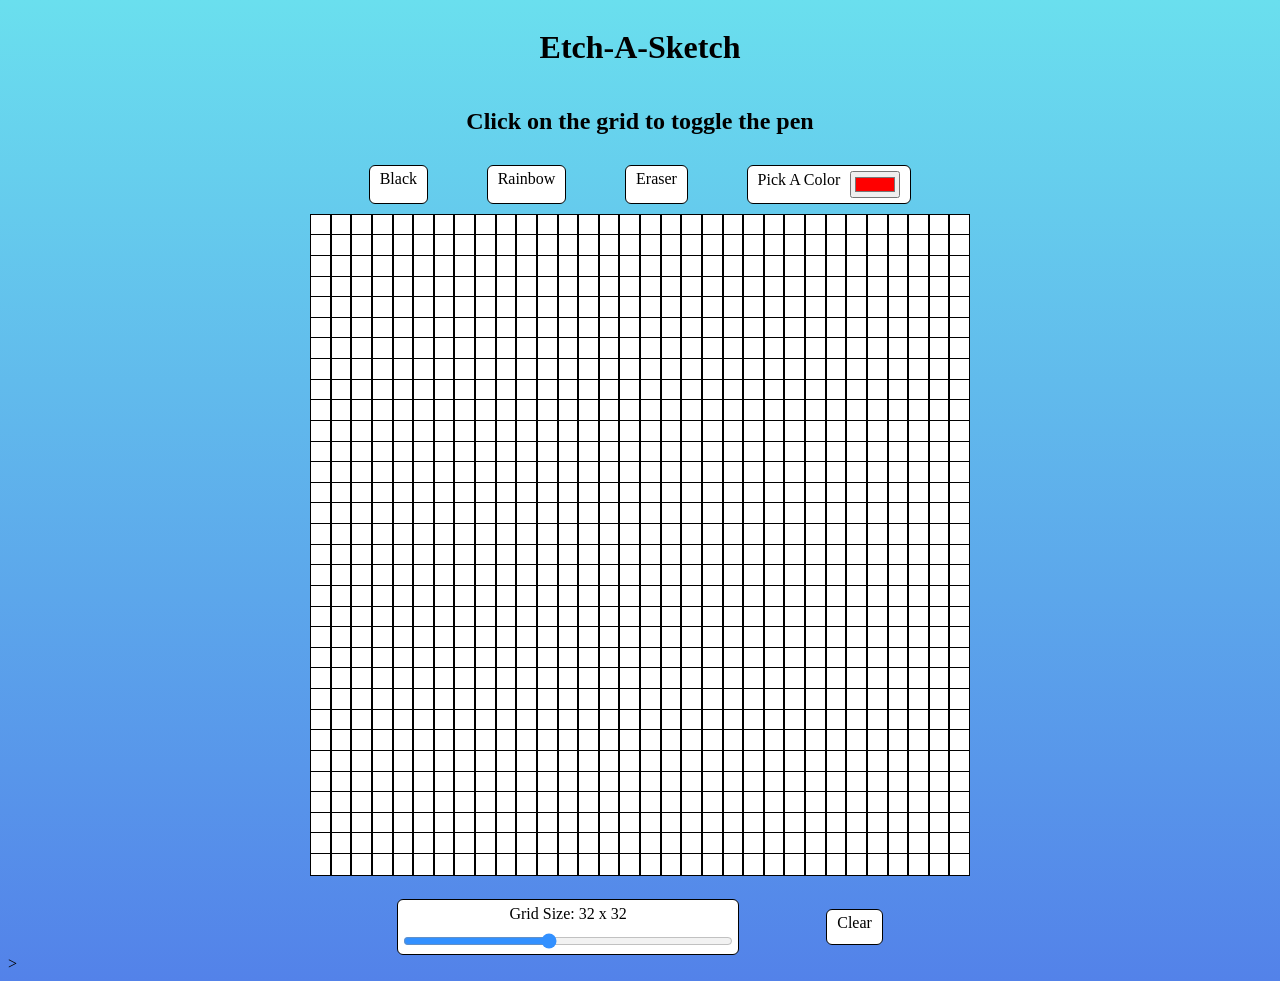
==== index.html @ 87a82e20 "Rename canvas.html to index.html" ====
<html>
    <head>
        <title class="title">
            Etch-A-Sketch
        </title>
    
        <div class="titleDiv">
            <h1>Etch-A-Sketch</h1>
            <h2>Click on the grid to toggle the pen</h2>
        </div>

        <link rel="stylesheet" href="styles.css">

        <meta charset="UTF-8"/>

    </head>
    
    <body onload="makeCanvas(32, 32)">
        <main>
            <div class="mainDiv" id="mainDiv">

                <div class="topButtonDiv" id="topButtonDiv">
                    <a href="#/" class="blackInkButton">Black</a>
                    <a href="#/" class="rainbowInkButton">Rainbow</a>
                    <a href="#/" class="eraserButton">Eraser</a>
                    <div class="pickColorDiv">
                        <label id="pickColorLabel" for="pickColor">Pick A Color</label>
                        <input type="color" id="pickColor" class="pickColorSelecter" name="pickColor" value="#ff0000">
                    </div>
                    


                </div>


                <div class="container" id="container">

                </div>

                <div class="bottomButtonDiv" id="bottomButtonDiv">
                    <div class="sliderDiv">
                        <p class="sizeText" id="sizeText" >Grid Size: 32 x 32</p>
                        <input type="range" min="10" max="60" value="32" step="2" class="sizeSlider" id="sizeSlider"
                        oninput="updateSize()">
                    </div>
                    <a href="#/" class="clearButton">Clear</a>
                </div>
            

            </div>
            
        </main>
        <script src="sketch.js"></script>
    </body>
</html>>
---- styles.css ----
html {
    background: linear-gradient(rgb(106, 223, 238), rgb(83, 130, 233));
}

.titleDiv, .mainDiv, .sliderDiv{
    display: flex; 
    flex-direction: column;
    align-items: center;
}


.pickColorDiv {
    display: flex;
    flex-direction: row;
    justify-content: space-between;
}

.container {
    display: flex;
    flex-direction: column; 
    margin: 0 20%;
    width: 660px;
    height: 660px;
    min-width: 500px;
    min-height: 500px;
    margin-bottom: 25px;
}

.canvasRow {
    display: flex;
    flex-direction: row;
    align-items: stretch;
}


.canvasCell {
    border: 1px solid black;
    display: inline-block;
}

.bottomButtonDiv, .topButtonDiv {
    display: flex;
    flex-direction: row;
    justify-content: space-evenly;
    width: 660px;
    height: auto;
}

.topButtonDiv {
    margin-top: 10px;
    margin-bottom: 10px;
}

.sliderDiv {
    display: flex; 
    flex-direction: column;
    align-items: center;
}

.sizeSlider, .sizeText {
    margin: 5px;
}

.sizeSlider {
    width: 330px;
    opacity: 0.8;
}

.sizeSlider:hover {
    opacity: 1;
}

.clearButton, .blackInkButton, .rainbowInkButton, .eraserButton, .pickColorDiv{
    border: 1px solid black;
    padding: 5px 10px;
    border-radius: 6px;
}

.clearButton {
    margin-top: 10px;
    margin-bottom: 10px;
}

.blackInkButton, .rainbowInkButton, .eraserButton{
    padding: 5px 10px;
}

.pickColorDiv {
    padding: 5px 0px;
    background: white;
}

.sliderDiv {
    background: white;
    border-radius: 6px;
    border: 1px solid black;
}

#pickColorLabel {
    padding-left: 10px;
    padding-right: 10px;
}

#pickColor {
    margin-right: 10px;
}

a {
    text-decoration: none;
    line-height: 1;
    background: white;
    color: black;
}
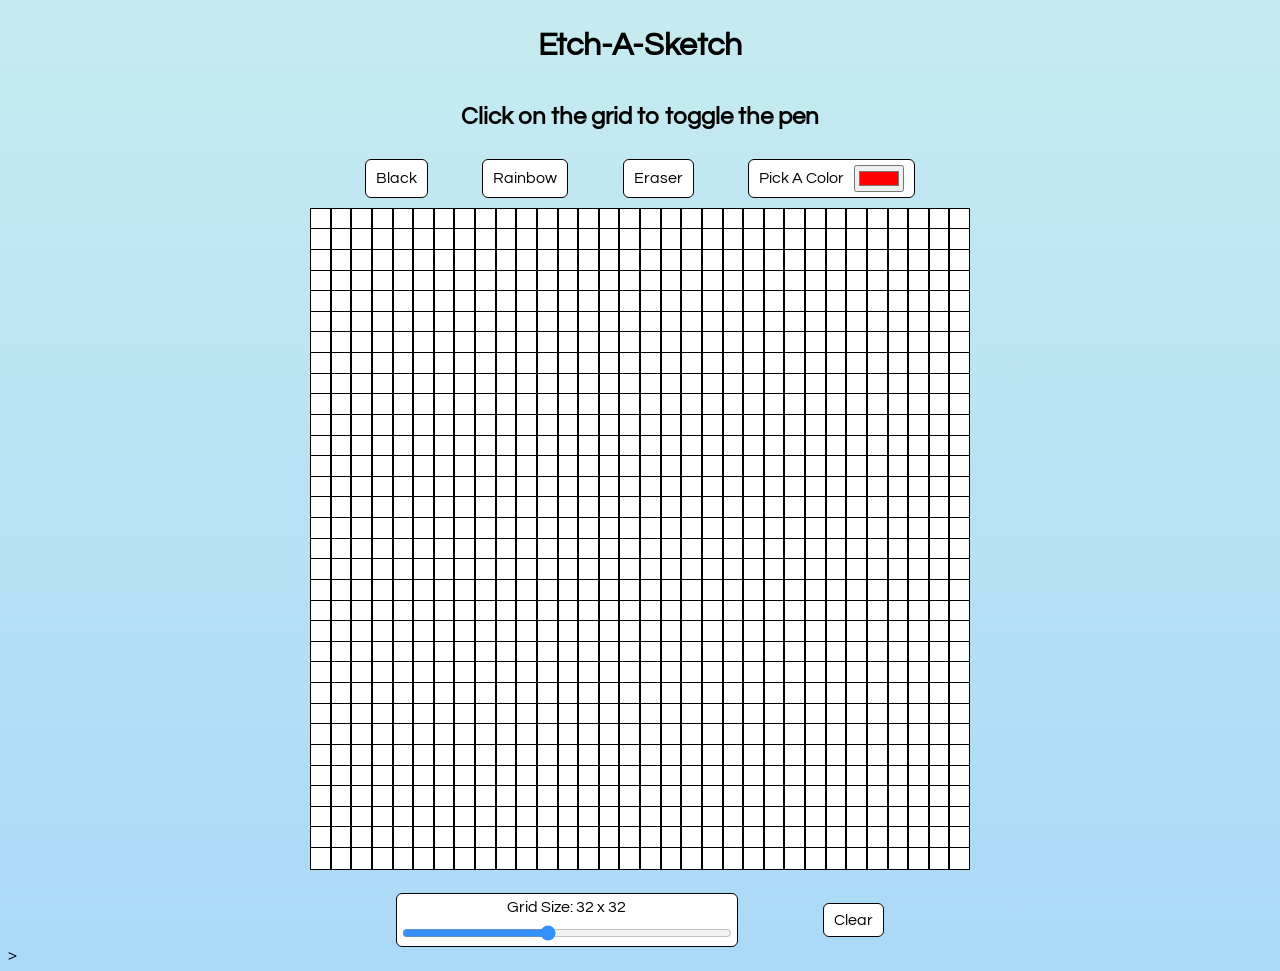
==== commit a9a82f79: "Made adjustments to appearance" ====
--- a/index.html
+++ b/index.html
@@ -1,5 +1,9 @@
 <html>
     <head>
+        <link rel="preconnect" href="https://fonts.googleapis.com">
+        <link rel="preconnect" href="https://fonts.gstatic.com" crossorigin>
+        <link href="https://fonts.googleapis.com/css2?family=Questrial&display=swap" rel="stylesheet">
+        
         <title class="title">
             Etch-A-Sketch
         </title>
--- a/styles.css
+++ b/styles.css
@@ -1,10 +1,17 @@
 html {
-    background: linear-gradient(rgb(106, 223, 238), rgb(83, 130, 233));
+    background: linear-gradient(rgb(198, 235, 240), rgb(170, 217, 248));
+    font-family: 'Questrial', sans-serif;
 }
 
 .titleDiv, .mainDiv, .sliderDiv{
     display: flex; 
     flex-direction: column;
+    align-items: center;
+}
+
+a, #pickColorLabel {
+    text-align: center;
+    display: flex;
     align-items: center;
 }
 
